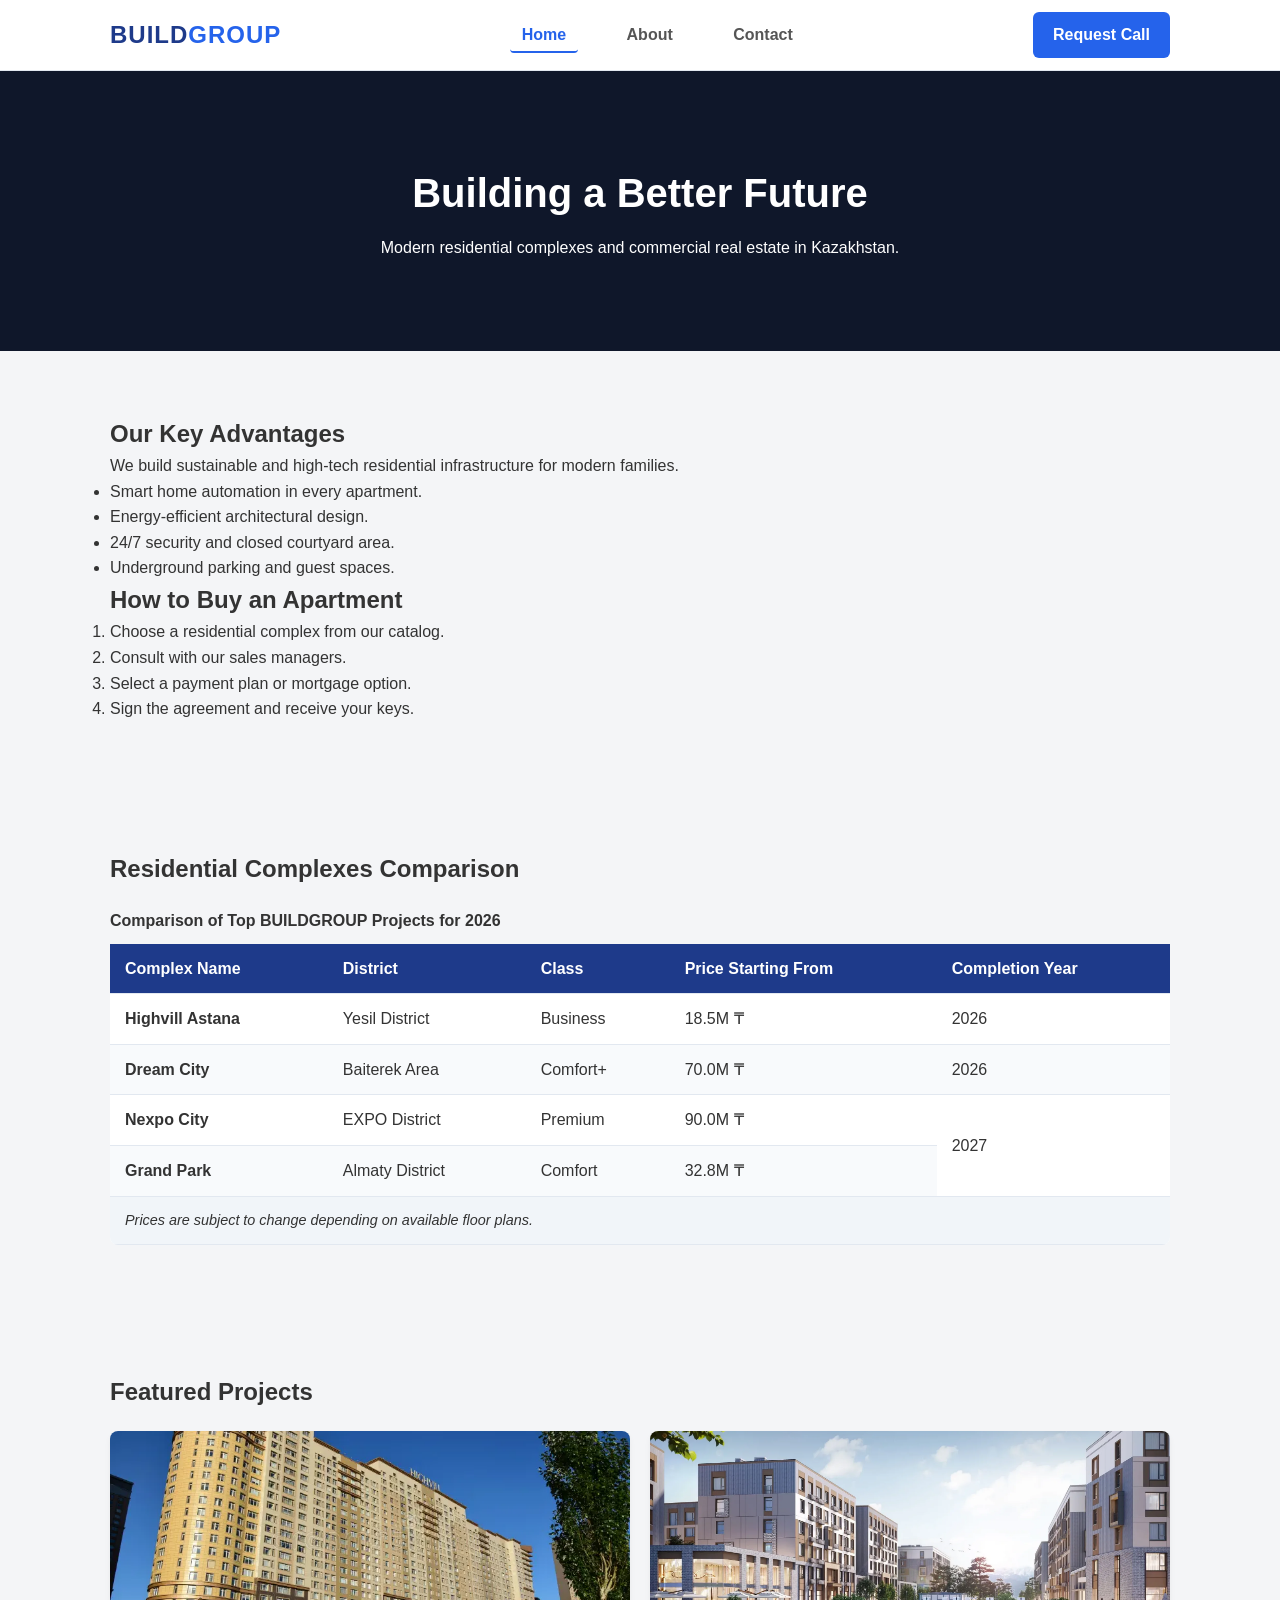
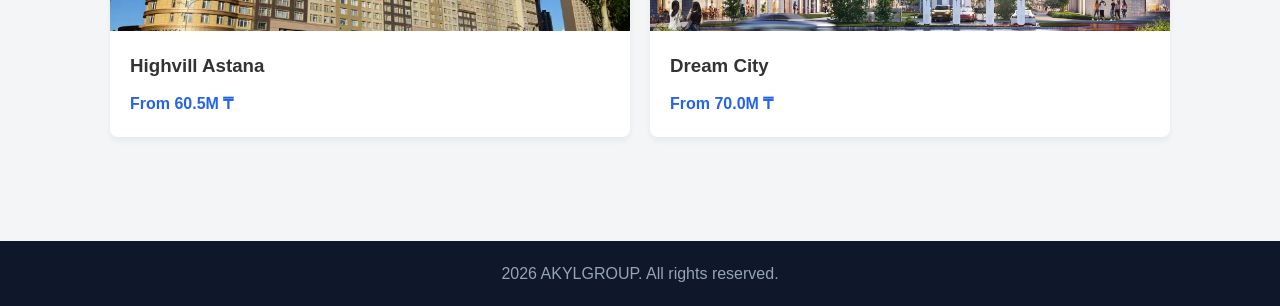
==== index.html @ 7147f62a "Add files via upload" ====
<!DOCTYPE html>
<html lang="en">
<head>
  <meta charset="UTF-8">
  <meta name="viewport" content="width=device-width, initial-scale=1.0">
  <title>BUILDGROUP — Modern Living</title>
  <link rel="stylesheet" href=style.css>
</head>
<body>  

  <header>
    <div class="container header-content">
      <div id="main-logo" class="logo">BUILD<span>GROUP</span></div>
      <nav>
        <a href="index.html" class="active">Home</a>
        <a href="about.html">About</a>
        <a href="contact.html">Contact</a>
      </nav>
      <a href="contact.html" class="btn">Request Call</a>
    </div>
  </header>

  <main>
    <section class="hero">
      <div class="container">
        <h1>Building a Better Future</h1>
        <p>Modern residential complexes and commercial real estate in Kazakhstan.</p>
      </div>
    </section>

    <section class="container section">
      <h2>Our Key Advantages</h2>
      <p>We build sustainable and high-tech residential infrastructure for modern families.</p>
      
     
      <ul>
        <li>Smart home automation in every apartment.</li>
        <li>Energy-efficient architectural design.</li>
        <li>24/7 security and closed courtyard area.</li>
        <li>Underground parking and guest spaces.</li>
      </ul>

     
      <h2>How to Buy an Apartment</h2>
      <ol>
        <li>Choose a residential complex from our catalog.</li>
        <li>Consult with our sales managers.</li>
        <li>Select a payment plan or mortgage option.</li>
        <li>Sign the agreement and receive your keys.</li>
      </ol>
    </section>

   
    <section class="container section">
      <h2>Residential Complexes Comparison</h2>
      <div class="table-container">
        <table>
          <caption>Comparison of Top BUILDGROUP Projects for 2026</caption>
          <thead>
            <tr>
              <th scope="col">Complex Name</th>
              <th scope="col">District</th>
              <th scope="col">Class</th>
              <th scope="col">Price Starting From</th>
              <th scope="col">Completion Year</th>
            </tr>
          </thead>
          <tbody>
            <tr>
              <th scope="row">Highvill Astana</th>
              <td>Yesil District</td>
              <td>Business</td>
              <td>18.5M ₸</td>
              <td>2026</td>
            </tr>
            <tr>
              <th scope="row">Dream City</th>
              <td>Baiterek Area</td>
              <td>Comfort+</td>
              <td>70.0M ₸</td>
              <td>2026</td>
            </tr>
            <tr>
              <th scope="row">Nexpo City</th>
              <td>EXPO District</td>
              <td>Premium</td>
              <td>90.0M ₸</td>
              <td rowspan="2">2027</td>
            </tr>
            <tr>
              <th scope="row">Grand Park</th>
              <td>Almaty District</td>
              <td>Comfort</td>
              <td>32.8M ₸</td>
            </tr>
          </tbody>
          <tfoot>
            <tr>
              <td colspan="5">Prices are subject to change depending on available floor plans.</td>
            </tr>
          </tfoot>
        </table>
      </div>
    </section>

   
    <section class="container section">
      <h2>Featured Projects</h2>
      <div class="grid">
        <div class="card">
          <img src="Highvill.jpg" alt="Highvill Astana Residential Complex" class="card-img">
          <div class="card-body">
            <h3>Highvill Astana</h3>
            <p class="price">From 60.5M ₸</p>
          </div>
        </div>
        <div class="card">
          <img src="dream.city1.webp" alt="Dream City Residential Area" class="card-img">
          <div class="card-body">
            <h3>Dream City</h3>
            <p class="price">From 70.0M ₸</p>
          </div>
        </div>
      </div>
    </section>
  </main>

  <footer>
    <div class="container footer-content">
      <p> 2026 AKYLGROUP. All rights reserved.</p>
    </div>
  </footer>

</body>
</html>
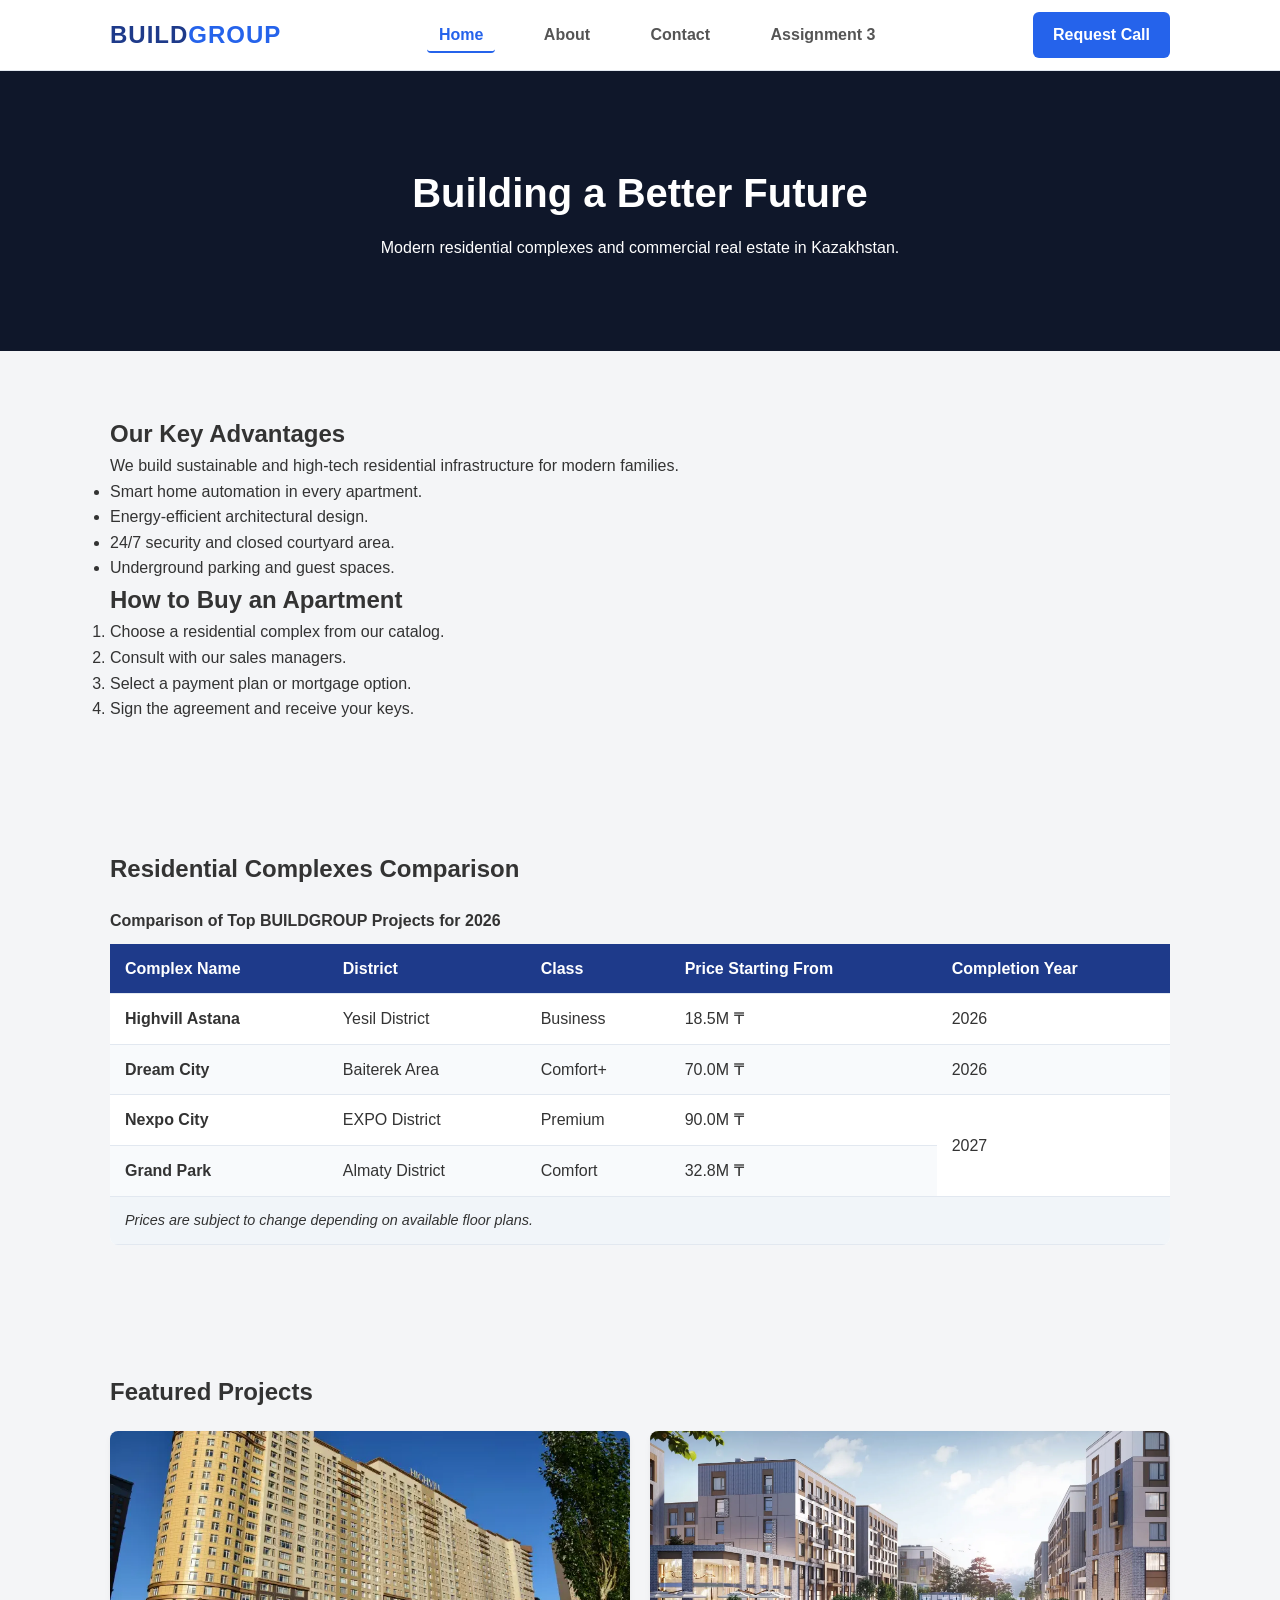
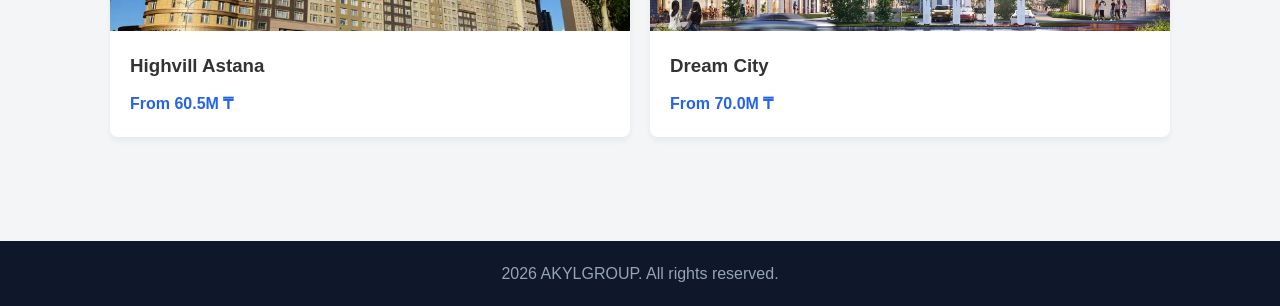
==== commit 1d4bdb19: "Add responsive Assignment 3 website and report" ====
--- a/index.html
+++ b/index.html
@@ -14,7 +14,8 @@
       <nav>
         <a href="index.html" class="active">Home</a>
         <a href="about.html">About</a>
-        <a href="contact.html">Contact</a>
+        <a href="contact.html">Contact</a>
+        <a href="assignment3/index.html">Assignment 3</a>
       </nav>
       <a href="contact.html" class="btn">Request Call</a>
     </div>
@@ -132,4 +133,4 @@
   </footer>
 
 </body>
-</html>+</html>
